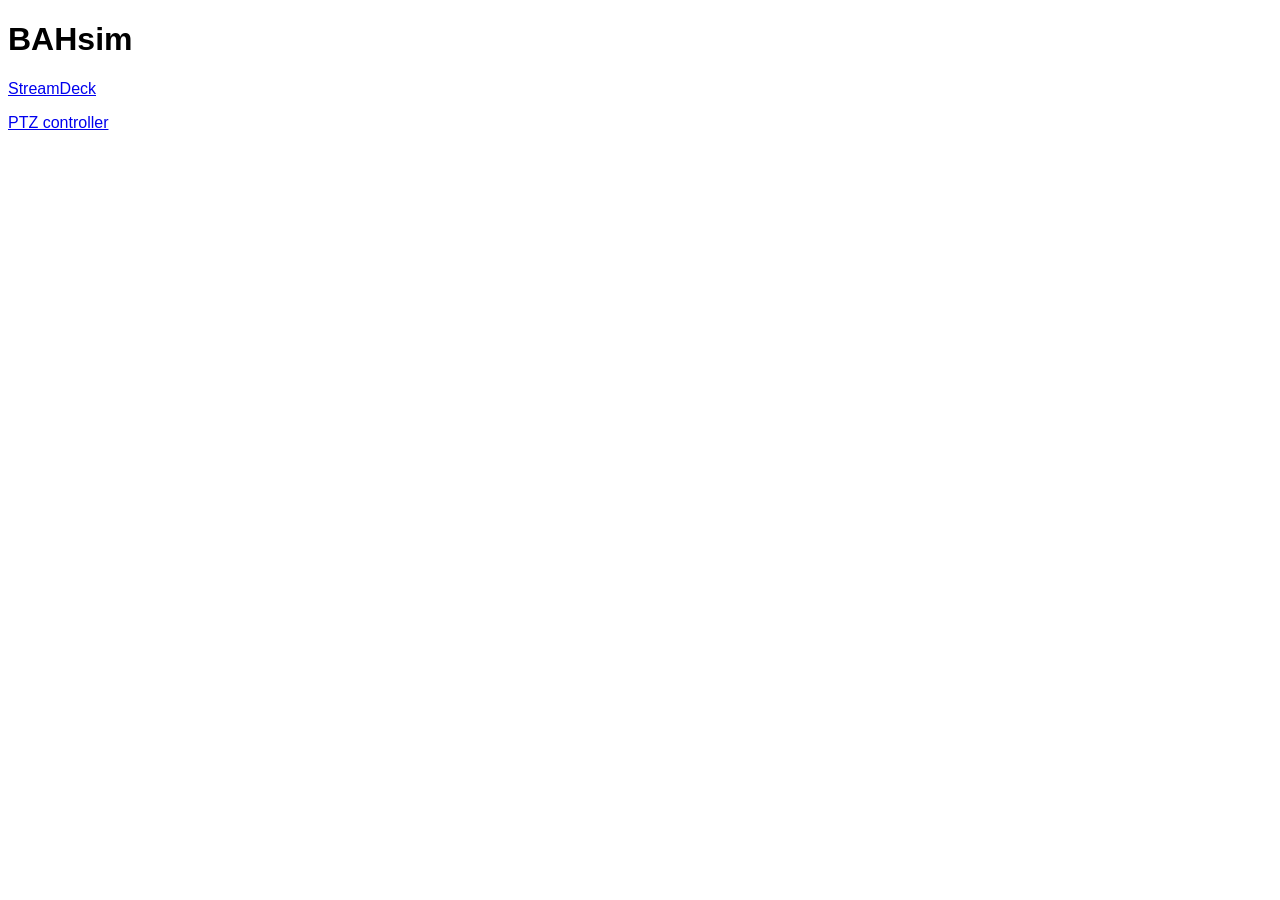
==== BAHsim/index.html @ edd5a553 "Add front page and BAHsim front page." ====
<!DOCTYPE html>
<html lang="en">

<head>
    <meta charset="UTF-8">
    <meta name="viewport" content="width=device-width, initial-scale=1.0">
    <title>BAHsim</title>
    <style>
        * {
            font-family: 'Segoe UI', Tahoma, Geneva, Verdana, sans-serif;
        }
    </style>
</head>

<body>
    <h1>BAHsim</h1>
    <p>
        <a href="./StreamDeck/StreamDeck.html">StreamDeck</a>
    </p>
    <p>
        <a href="./PTZ/PTZ.html">PTZ controller</a>
    </p>
</body>

</html>
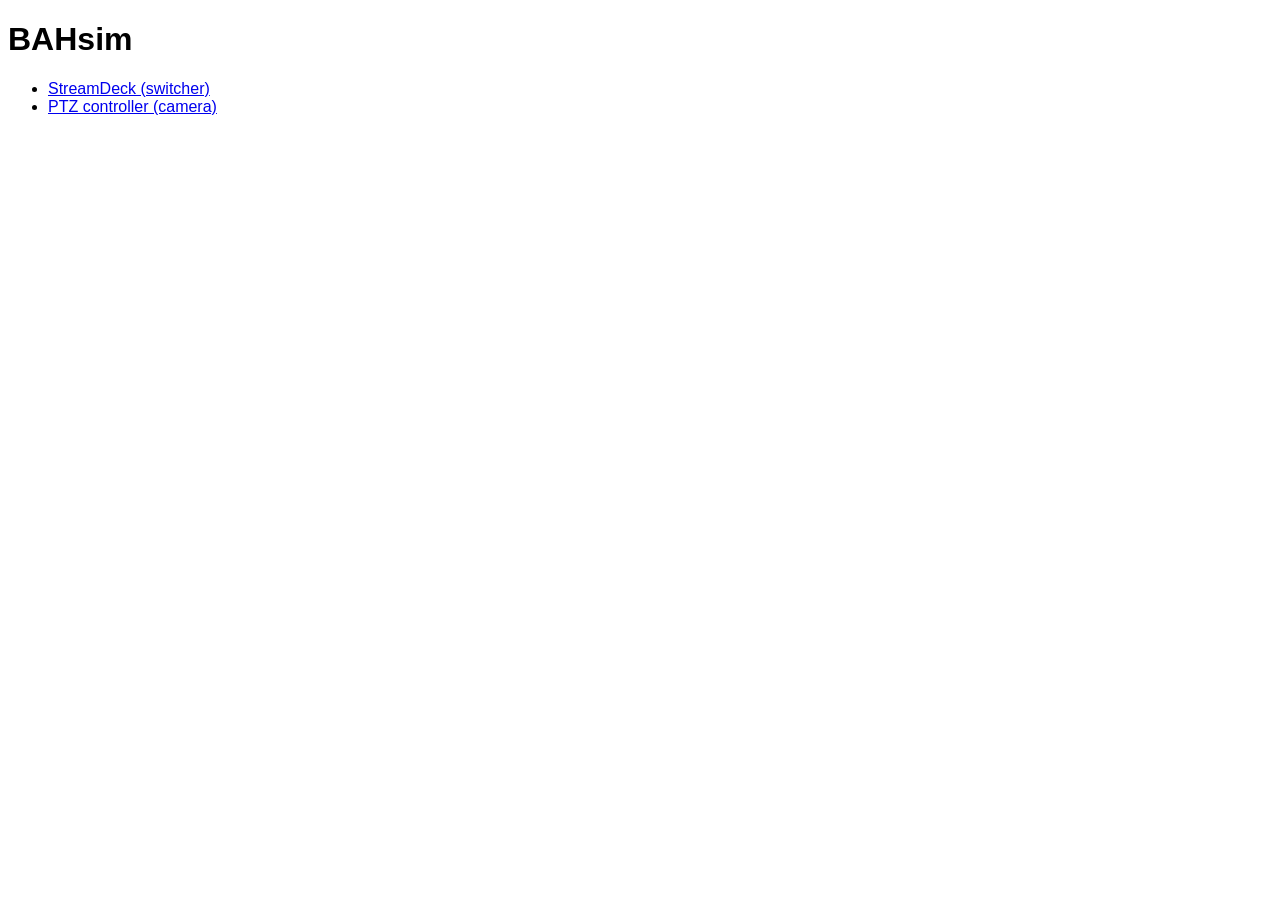
==== commit a65b68a7: "BAHsim bulleted list." ====
--- a/BAHsim/index.html
+++ b/BAHsim/index.html
@@ -14,12 +14,14 @@
 
 <body>
     <h1>BAHsim</h1>
-    <p>
-        <a href="./StreamDeck/StreamDeck.html">StreamDeck</a>
-    </p>
-    <p>
-        <a href="./PTZ/PTZ.html">PTZ controller</a>
-    </p>
+    <ul>
+        <li>
+            <a href="./StreamDeck/StreamDeck.html">StreamDeck (switcher)</a>
+        </li>
+        <li>
+            <a href="./PTZ/PTZ.html">PTZ controller (camera)</a>
+        </li>
+    </ul>
 </body>
 
 </html>
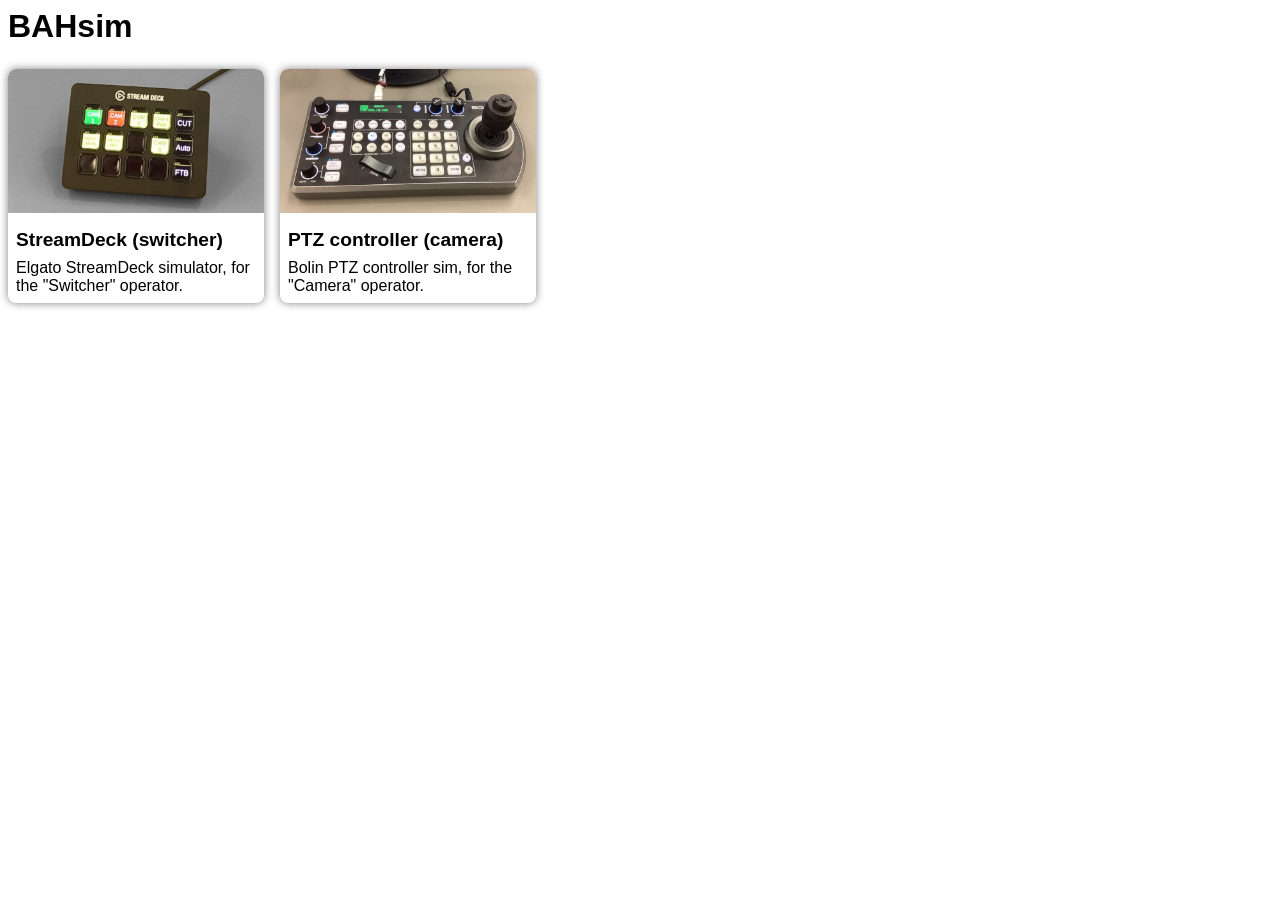
==== commit 6856a367: "Style pages and create card system." ====
--- a/BAHsim/index.html
+++ b/BAHsim/index.html
@@ -5,23 +5,28 @@
     <meta charset="UTF-8">
     <meta name="viewport" content="width=device-width, initial-scale=1.0">
     <title>BAHsim</title>
-    <style>
-        * {
-            font-family: 'Segoe UI', Tahoma, Geneva, Verdana, sans-serif;
-        }
-    </style>
+    <link rel="stylesheet" href="../style.css">
+
 </head>
 
 <body>
     <h1>BAHsim</h1>
-    <ul>
-        <li>
-            <a href="./StreamDeck/StreamDeck.html">StreamDeck (switcher)</a>
-        </li>
-        <li>
-            <a href="./PTZ/PTZ.html">PTZ controller (camera)</a>
-        </li>
-    </ul>
+    <div class="cardHolder">
+        <a class="card" href="StreamDeck/StreamDeck.html">
+            <img src="sd.jpg">
+            <div>
+                <h2>StreamDeck (switcher)</h2>
+                <p>Elgato StreamDeck simulator, for the "Switcher" operator.</p>
+            </div>
+        </a>
+        <a class="card" href="PTZ/PTZ.html">
+            <img src="ptz.jpg">
+            <div>
+                <h2>PTZ controller (camera)</h2>
+                <p>Bolin PTZ controller sim, for the "Camera" operator.</p>
+            </div>
+        </a>
+    </div>
 </body>
 
 </html>
--- a/style.css
+++ b/style.css
@@ -0,0 +1,42 @@
+* {
+    font-family: 'Gill Sans', 'Gill Sans MT', Calibri, 'Trebuchet MS', sans-serif;
+}
+
+h1 {
+    font-size: 2rem;
+    margin-top: 0.5rem;
+    margin-bottom: 0.5rem;
+}
+
+.cardHolder {
+    display: flex;
+    flex-wrap: wrap;
+}
+.card {
+    display: inline-block;
+    text-decoration: none;
+    color: inherit;
+    margin-top: 1rem;
+    margin-right: 1rem;
+    border-radius: 0.5rem;
+    width: 16rem;
+    box-shadow: 0 0 0.5rem 0 grey;
+    display: inline-block;
+    overflow: hidden;
+}
+.card img {
+    display: block;
+    width: 16rem;
+    height: 9rem;
+    border-radius: 0.5rem 0.5rem 0 0;
+}
+.card div {
+    margin: 0.5rem
+}
+.card p {
+    margin: 0;
+}
+.card h2 {
+    font-size: 1.2rem;
+    margin-bottom: 0.5rem;
+}
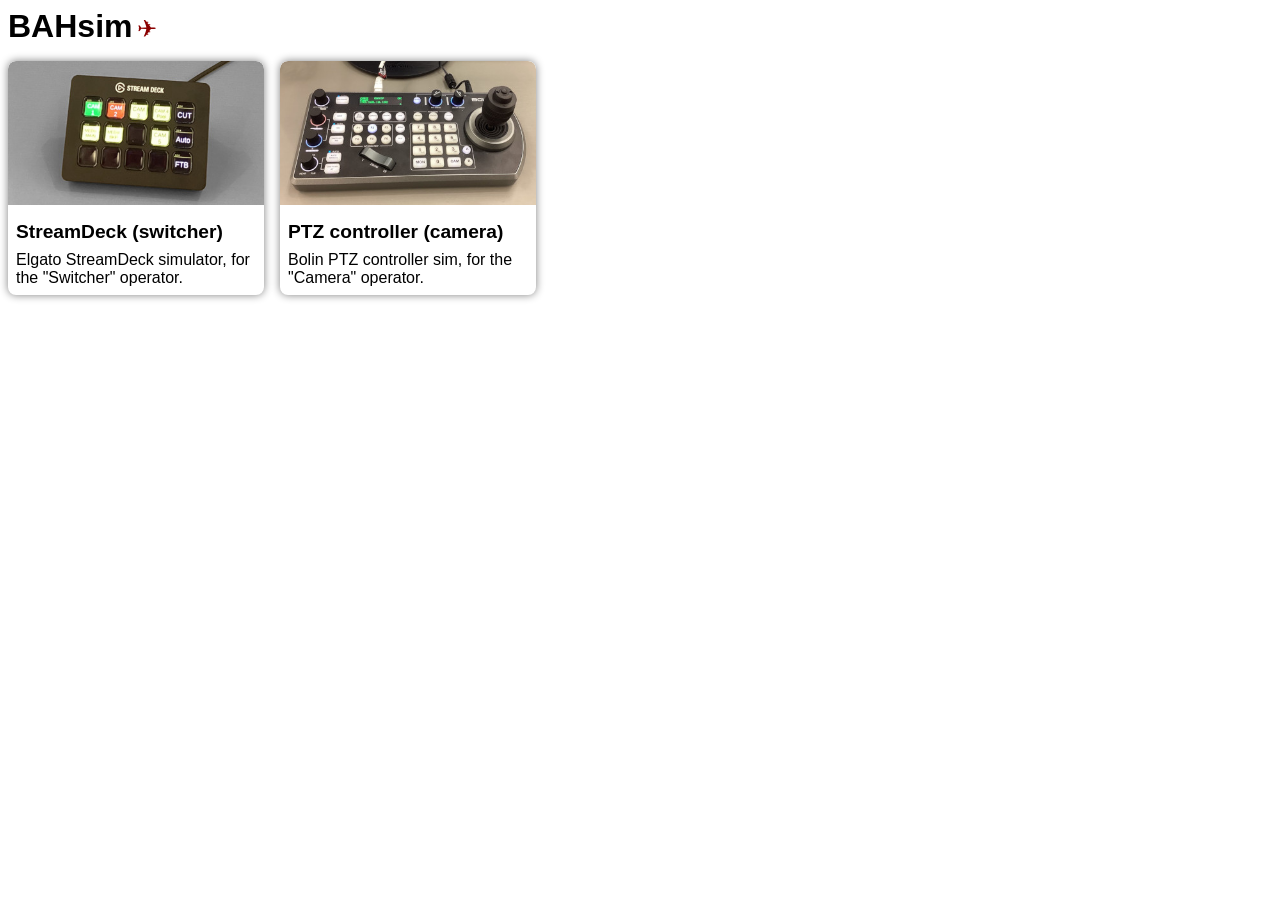
==== commit db50faf7: "Add home link." ====
--- a/BAHsim/index.html
+++ b/BAHsim/index.html
@@ -11,6 +11,8 @@
 
 <body>
     <h1>BAHsim</h1>
+    <a href="https://adgough.github.io/" class="homeIcon">✈</a>
+    
     <div class="cardHolder">
         <a class="card" href="StreamDeck/StreamDeck.html">
             <img src="sd.jpg">
--- a/style.css
+++ b/style.css
@@ -2,7 +2,17 @@
     font-family: 'Gill Sans', 'Gill Sans MT', Calibri, 'Trebuchet MS', sans-serif;
 }
 
+.homeIcon {
+    color: darkred;
+    user-select: none;
+    cursor: pointer;
+    text-decoration: none;
+    font-size: 1.5rem;
+}
+
+
 h1 {
+    display: inline;
     font-size: 2rem;
     margin-top: 0.5rem;
     margin-bottom: 0.5rem;
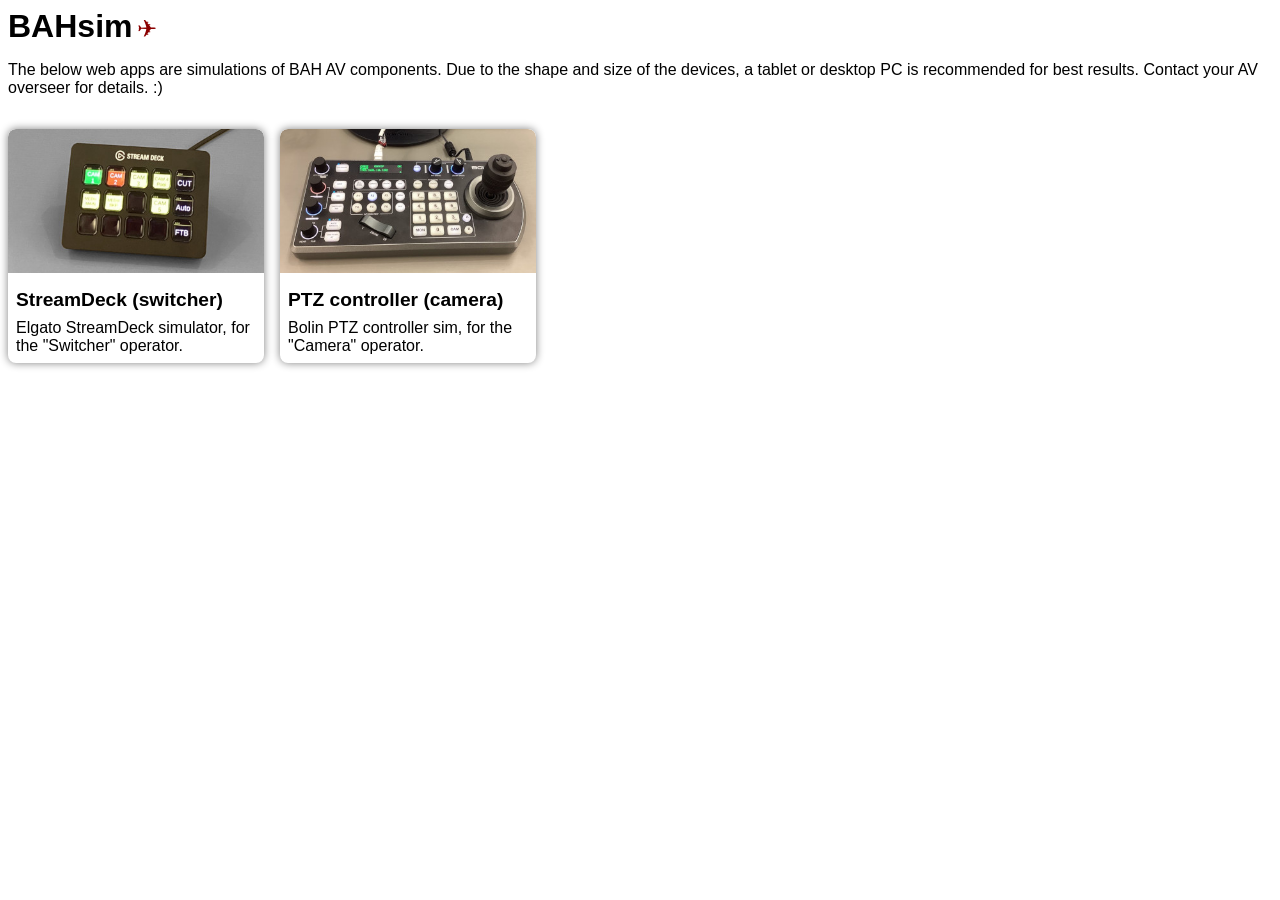
==== commit 6598605b: "add BAHsim blurb." ====
--- a/BAHsim/index.html
+++ b/BAHsim/index.html
@@ -12,7 +12,9 @@
 <body>
     <h1>BAHsim</h1>
     <a href="https://adgough.github.io/" class="homeIcon">✈</a>
-    
+
+    <p>The below web apps are simulations of BAH AV components. Due to the shape and size of the devices, a tablet or desktop PC is recommended for best results. Contact your AV overseer for details. :)</p>
+
     <div class="cardHolder">
         <a class="card" href="StreamDeck/StreamDeck.html">
             <img src="sd.jpg">
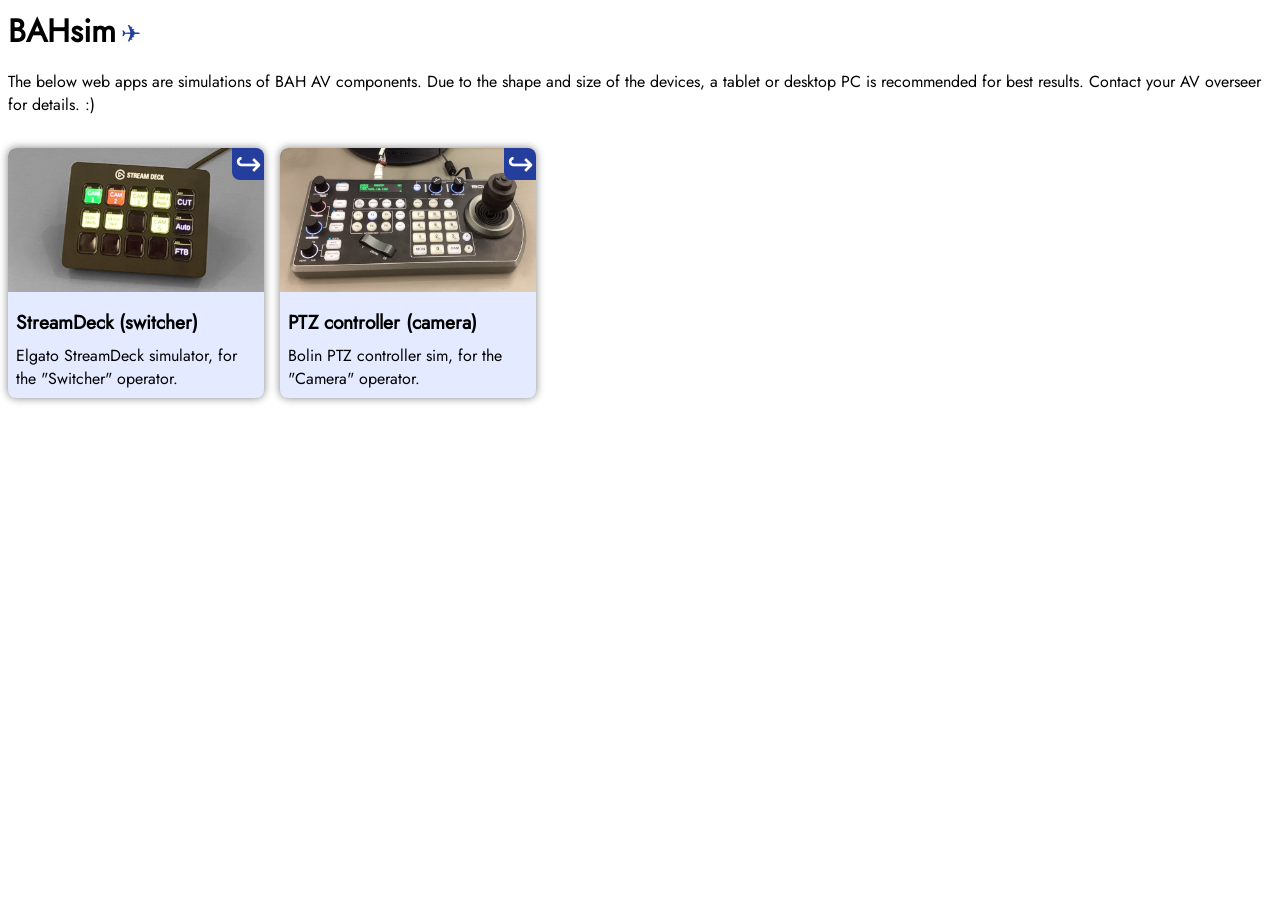
==== commit 07b6d2d5: "Variable'd colour palette" ====
--- a/BAHsim/index.html
+++ b/BAHsim/index.html
@@ -6,14 +6,20 @@
     <meta name="viewport" content="width=device-width, initial-scale=1.0">
     <title>BAHsim</title>
     <link rel="stylesheet" href="../style.css">
-
+    <style>
+        :root {
+            --darkColour: #243E9D;
+            --lightColour: #e4eaff;
+        }
+    </style>
 </head>
 
 <body>
     <h1>BAHsim</h1>
     <a href="https://adgough.github.io/" class="homeIcon">✈</a>
 
-    <p>The below web apps are simulations of BAH AV components. Due to the shape and size of the devices, a tablet or desktop PC is recommended for best results. Contact your AV overseer for details. :)</p>
+    <p>The below web apps are simulations of BAH AV components. Due to the shape and size of the devices, a tablet or
+        desktop PC is recommended for best results. Contact your AV overseer for details. :)</p>
 
     <div class="cardHolder">
         <a class="card" href="StreamDeck/StreamDeck.html">
--- a/style.css
+++ b/style.css
@@ -1,9 +1,21 @@
+@font-face {
+    font-family: 'Jost';
+    src: url('Fonts/Jost-Regular.ttf') format('truetype');
+    font-weight: normal;
+    font-style: normal;
+}
+
+:root {
+    --darkColour: rgb(80, 10, 10);
+    --lightColour: rgb(255, 233, 233);
+}
+
 * {
-    font-family: 'Gill Sans', 'Gill Sans MT', Calibri, 'Trebuchet MS', sans-serif;
+    font-family: 'Jost', sans-serif;
 }
 
 .homeIcon {
-    color: darkred;
+    color: var(--darkColour);
     user-select: none;
     cursor: pointer;
     text-decoration: none;
@@ -30,9 +42,14 @@
     margin-right: 1rem;
     border-radius: 0.5rem;
     width: 16rem;
+    background-color: var(--lightColour);
     box-shadow: 0 0 0.5rem 0 grey;
     display: inline-block;
     overflow: hidden;
+    position: relative;
+}
+.card:hover {
+    box-shadow: 0 0 0.5rem 0 var(--darkColour);
 }
 .card img {
     display: block;
@@ -49,4 +66,20 @@
 .card h2 {
     font-size: 1.2rem;
     margin-bottom: 0.5rem;
+}
+.card::after {
+    content: "↪";
+    background-color: var(--darkColour);
+    color: white;
+    width:2rem;
+    height:2rem;
+    position: absolute;
+    right: 0rem;
+    top: 0rem;
+    margin: 0;
+    padding: 0;
+    font-size: 2rem;
+    line-height: 2rem;
+    text-align: center;
+    border-radius: 0 0 0 0.5rem;
 }
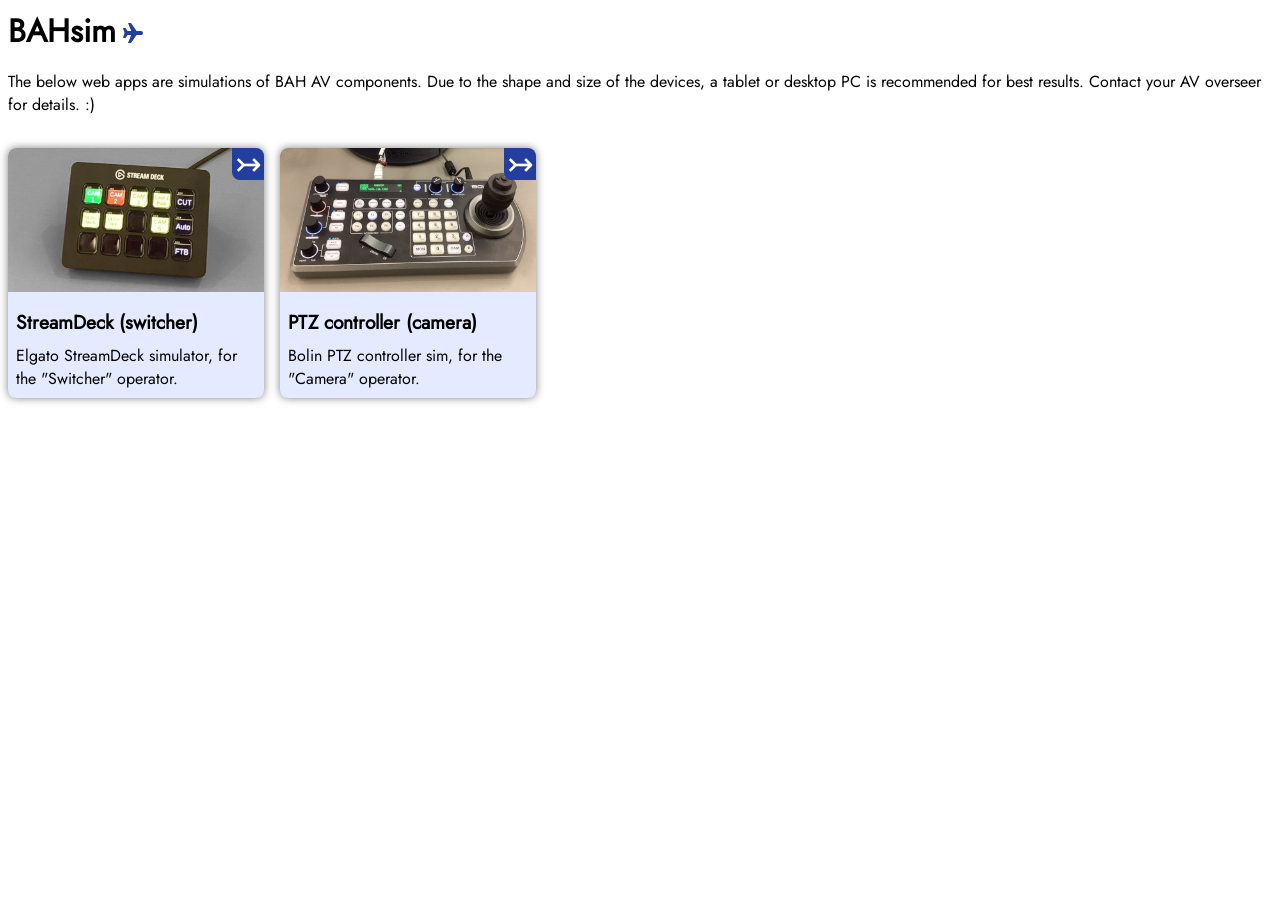
==== commit eb74015c: "Redo title to align stuff properly." ====
--- a/BAHsim/index.html
+++ b/BAHsim/index.html
@@ -15,8 +15,8 @@
 </head>
 
 <body>
-    <h1>BAHsim</h1>
-    <a href="https://adgough.github.io/" class="homeIcon">✈</a>
+    <a href="https://adgough.github.io/" class="title">BAHsim</a>
+
 
     <p>The below web apps are simulations of BAH AV components. Due to the shape and size of the devices, a tablet or
         desktop PC is recommended for best results. Contact your AV overseer for details. :)</p>
--- a/style.css
+++ b/style.css
@@ -14,14 +14,32 @@
     font-family: 'Jost', sans-serif;
 }
 
-.homeIcon {
-    color: var(--darkColour);
+.title {
+    display: inline;
+    font-size: 2rem;
+    margin-top: 0.5rem;
+    margin-bottom: 0.5rem;
     user-select: none;
     cursor: pointer;
     text-decoration: none;
-    font-size: 1.5rem;
+    font-weight: bold;
+    color: black;
 }
-
+.title::after {
+    margin-left: 0.3rem;
+    content: "";
+    background-color: var(--darkColour);
+    user-select: none;
+    cursor: pointer;
+    text-decoration: none;
+    width: 1.5rem;
+    height: 1.5rem;
+    display: inline-block;
+    mask-image: url('plane.svg');
+    mask-size: 1.5rem;
+    rotate: 90deg;
+    vertical-align: -0.2rem;
+}
 
 h1 {
     display: inline;
@@ -29,6 +47,19 @@
     margin-top: 0.5rem;
     margin-bottom: 0.5rem;
 }
+.homeIcon {
+    background-color: var(--darkColour);
+    user-select: none;
+    cursor: pointer;
+    text-decoration: none;
+    width: 1.5rem;
+    height: 1.5rem;
+    display: inline-block;
+    mask-image: url('plane.svg');
+    mask-size: 1.5rem;
+    rotate: 90deg;
+}
+
 
 .cardHolder {
     display: flex;
@@ -68,7 +99,7 @@
     margin-bottom: 0.5rem;
 }
 .card::after {
-    content: "↪";
+    content: "↣";
     background-color: var(--darkColour);
     color: white;
     width:2rem;
